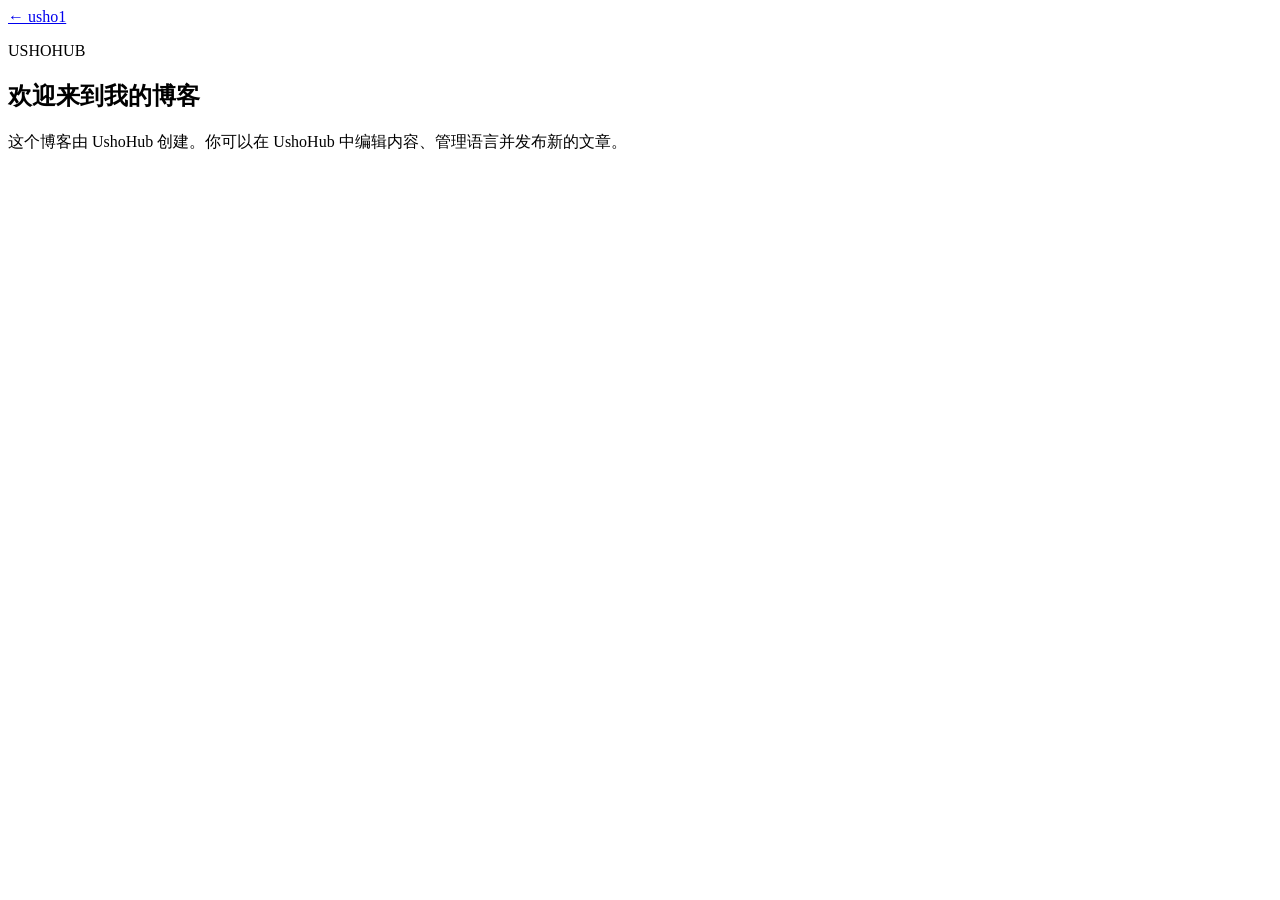
==== posts/welcome/index.html @ 59b2e439 "ushohub update" ====
<!doctype html>
<html lang="zh-CN">
  <head>
    <meta charset="utf-8" />
    <meta name="viewport" content="width=device-width, initial-scale=1" />
    <meta name="color-scheme" content="dark light" />
    <title>欢迎来到我的博客 · usho1</title>
    <link rel="stylesheet" href="../../assets/usho-default.css" />
  </head>
  <body>
    <main class="article-shell">
      <a class="back-link" href="../../">← usho1</a>
      <article class="article-body">
        <p class="eyebrow">USHOHUB</p>
        <h1>欢迎来到我的博客</h1>
        <p>这个博客由 UshoHub 创建。你可以在 UshoHub 中编辑内容、管理语言并发布新的文章。</p>
      </article>
    </main>
    <script src="../../assets/usho-default.js"></script>
  </body>
</html>
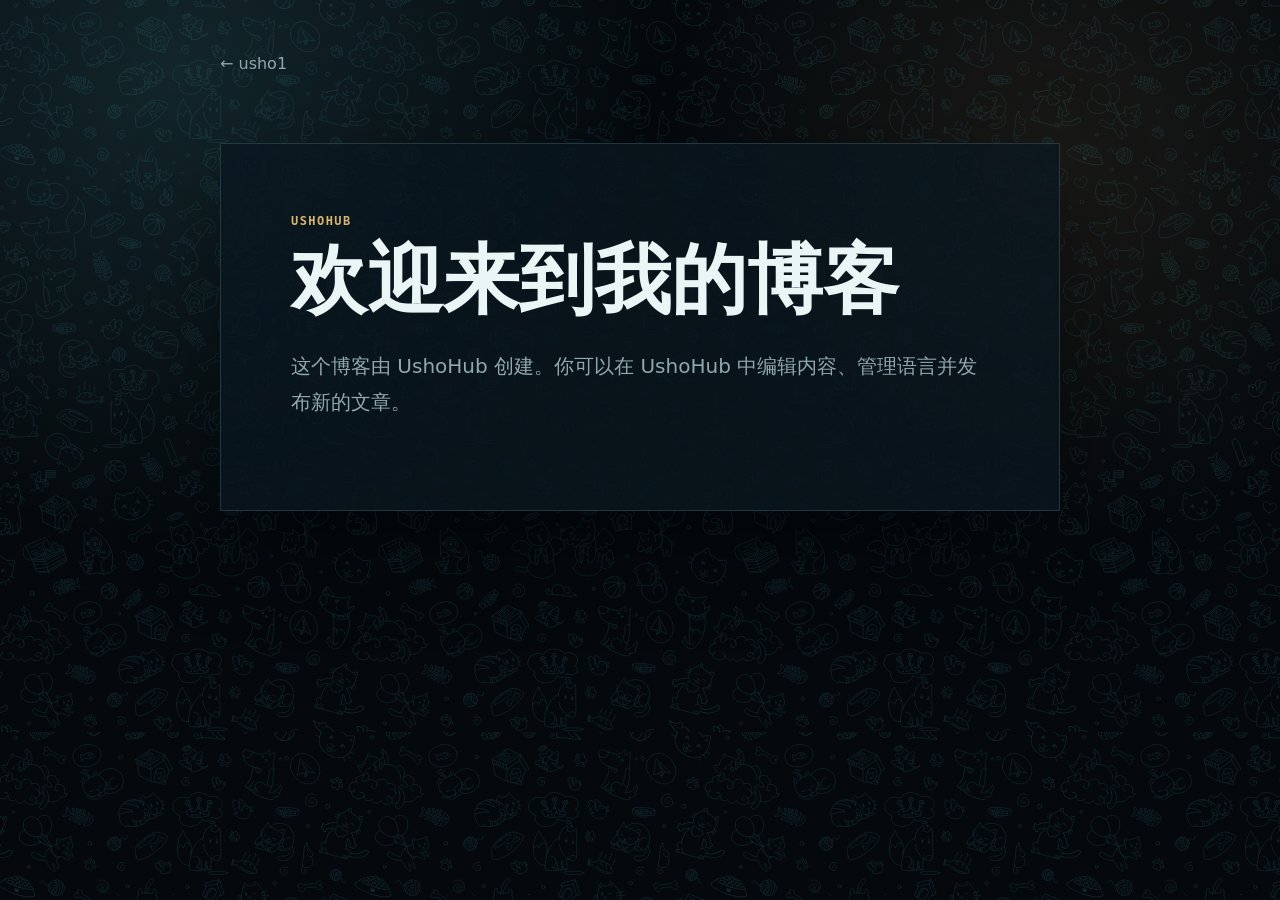
==== commit 7df076ee: "ushohub update" ====
--- a/posts/welcome/index.html
+++ b/posts/welcome/index.html
@@ -17,5 +17,6 @@
       </article>
     </main>
     <script src="../../assets/usho-default.js"></script>
+    <script src="../../assets/usho-water-ripple.js"></script>
   </body>
 </html>
--- a/assets/usho-default.css
+++ b/assets/usho-default.css
@@ -0,0 +1,130 @@
+:root {
+  color-scheme: dark;
+  --bg: #05090d;
+  --panel: rgba(10, 22, 31, 0.78);
+  --panel-strong: #0b1821;
+  --text: #eaf5f6;
+  --muted: #91a8ad;
+  --line: rgba(148, 211, 218, 0.18);
+  --accent: #d8b66f;
+  --cyan: #69d8e7;
+  --shadow: rgba(0, 0, 0, 0.42);
+}
+
+:root[data-theme="light"] {
+  color-scheme: light;
+  --bg: #f3f0e9;
+  --panel: rgba(255, 255, 255, 0.76);
+  --panel-strong: #ffffff;
+  --text: #152125;
+  --muted: #607277;
+  --line: rgba(33, 78, 85, 0.16);
+  --accent: #8b641e;
+  --cyan: #187b8b;
+  --shadow: rgba(26, 46, 50, 0.16);
+}
+
+* { box-sizing: border-box; }
+html { min-height: 100%; background: var(--bg); }
+body {
+  min-height: 100vh;
+  margin: 0;
+  background:
+    radial-gradient(circle at 14% 8%, color-mix(in srgb, var(--cyan) 14%, transparent), transparent 34%),
+    radial-gradient(circle at 82% 18%, color-mix(in srgb, var(--accent) 10%, transparent), transparent 30%),
+    var(--bg);
+  color: var(--text);
+  font-family: Inter, ui-sans-serif, system-ui, -apple-system, BlinkMacSystemFont, "Segoe UI", sans-serif;
+  letter-spacing: 0;
+}
+
+body::before {
+  position: fixed;
+  inset: 0;
+  z-index: 0;
+  background-image: url("./tg-pattern.svg");
+  background-repeat: repeat;
+  background-size: 356px 732px;
+  content: "";
+  opacity: 0.14;
+  pointer-events: none;
+  filter: invert(83%) sepia(20%) saturate(1120%) hue-rotate(142deg) brightness(92%);
+}
+
+:root[data-theme="light"] body::before {
+  opacity: 0.1;
+  filter: invert(30%) sepia(18%) saturate(950%) hue-rotate(142deg) brightness(86%);
+}
+
+a { color: inherit; text-decoration: none; }
+button { font: inherit; }
+.sr-only { position: absolute; width: 1px; height: 1px; overflow: hidden; clip: rect(0, 0, 0, 0); white-space: nowrap; }
+.water-layer { position: fixed; inset: 0; z-index: 0; pointer-events: none; overflow: hidden; }
+.water-layer i { position: absolute; width: 18px; aspect-ratio: 1; border: 1px solid color-mix(in srgb, var(--cyan) 38%, transparent); border-radius: 50%; transform: translate(-50%, -50%); animation: ripple 1.4s ease-out forwards; }
+@keyframes ripple { to { width: 220px; opacity: 0; } }
+
+.site-header, main, footer { position: relative; z-index: 1; }
+.site-header {
+  position: sticky;
+  top: 0;
+  z-index: 20;
+  display: flex;
+  align-items: center;
+  justify-content: space-between;
+  width: min(1180px, calc(100% - 28px));
+  min-height: 70px;
+  margin: 0 auto;
+  padding: 10px 14px;
+  border: 1px solid var(--line);
+  border-top: 0;
+  border-radius: 0 0 18px 18px;
+  background: color-mix(in srgb, var(--panel) 88%, transparent);
+  box-shadow: 0 18px 60px var(--shadow);
+  backdrop-filter: blur(20px);
+}
+.brand, .header-actions { display: flex; align-items: center; gap: 10px; }
+.brand { font-weight: 850; }
+.brand-mark { display: grid; width: 42px; height: 42px; place-items: center; border-radius: 12px; background: linear-gradient(145deg, var(--accent), var(--cyan)); color: #071015; font-family: monospace; }
+.header-actions button, .language-control select { min-height: 42px; padding: 0 13px; border: 1px solid var(--line); border-radius: 12px; background: var(--panel); color: var(--text); cursor: pointer; }
+.language-control select { max-width: 132px; appearance: none; }
+
+main { width: min(1120px, calc(100% - 36px)); margin: 0 auto; }
+.hero { display: grid; grid-template-columns: minmax(0, 1.4fr) minmax(280px, 0.8fr); gap: 28px; align-items: end; min-height: 68vh; padding: 82px 0 58px; }
+.eyebrow { margin: 0 0 14px; color: var(--accent); font-family: ui-monospace, monospace; font-size: 12px; font-weight: 800; letter-spacing: 0.12em; text-transform: uppercase; }
+.hero h1 { max-width: 840px; margin: 0; font-size: clamp(58px, 10vw, 132px); line-height: 0.86; overflow-wrap: anywhere; }
+.intro { max-width: 680px; margin: 30px 0 0; color: var(--muted); font-size: clamp(18px, 2.4vw, 28px); line-height: 1.55; }
+.author { display: flex; gap: 10px; align-items: center; margin-top: 28px; color: var(--muted); font-weight: 700; }
+.author span { width: 34px; height: 1px; background: var(--accent); }
+.hero-preview { padding: 26px; border: 1px solid var(--line); border-radius: 6px; background: var(--panel); box-shadow: 0 24px 70px var(--shadow); }
+.hero-preview span, .post-meta { color: var(--accent); font-family: monospace; font-size: 12px; }
+.hero-preview strong { display: block; margin: 36px 0 12px; font-size: 28px; }
+.hero-preview p, .post-card p { color: var(--muted); line-height: 1.7; }
+
+.writing { padding: 52px 0 88px; border-top: 1px solid var(--line); }
+.section-heading { display: flex; align-items: end; justify-content: space-between; margin-bottom: 24px; }
+.section-heading h2 { margin: 0; font-size: clamp(34px, 5vw, 62px); }
+.section-heading > span { color: var(--muted); font-family: monospace; }
+.post-card { display: grid; grid-template-columns: 70px minmax(0, 1fr) auto; gap: 24px; align-items: center; padding: 30px 0; border-top: 1px solid var(--line); border-bottom: 1px solid var(--line); }
+.post-index { color: var(--accent); font-family: monospace; font-size: 24px; }
+.post-card h3 { margin: 8px 0; font-size: 28px; }
+.post-card p { margin: 0; }
+.post-card a { color: var(--cyan); font-weight: 800; }
+.empty-note { padding: 28px 0; color: var(--muted); text-align: center; }
+
+.article-shell { width: min(840px, calc(100% - 36px)); padding: 54px 0 90px; }
+.back-link { display: inline-flex; margin-bottom: 70px; color: var(--muted); }
+.article-body { padding: clamp(28px, 6vw, 70px); border: 1px solid var(--line); background: var(--panel); box-shadow: 0 30px 90px var(--shadow); }
+.article-body h1 { margin: 0 0 30px; font-size: clamp(42px, 7vw, 76px); line-height: 1; }
+.article-body > p:last-child { color: var(--muted); font-size: 20px; line-height: 1.8; }
+
+footer { display: flex; justify-content: space-between; width: min(1120px, calc(100% - 36px)); margin: 0 auto; padding: 28px 0 40px; border-top: 1px solid var(--line); color: var(--muted); font-size: 13px; }
+footer a { color: var(--cyan); }
+
+@media (max-width: 760px) {
+  .header-actions button span, .brand > span:last-child { display: none; }
+  .hero { grid-template-columns: 1fr; min-height: auto; padding-top: 64px; }
+  .hero h1 { font-size: clamp(52px, 18vw, 86px); }
+  .post-card { grid-template-columns: 44px minmax(0, 1fr); }
+  .post-card a { grid-column: 2; }
+  footer { gap: 18px; flex-direction: column; }
+}
